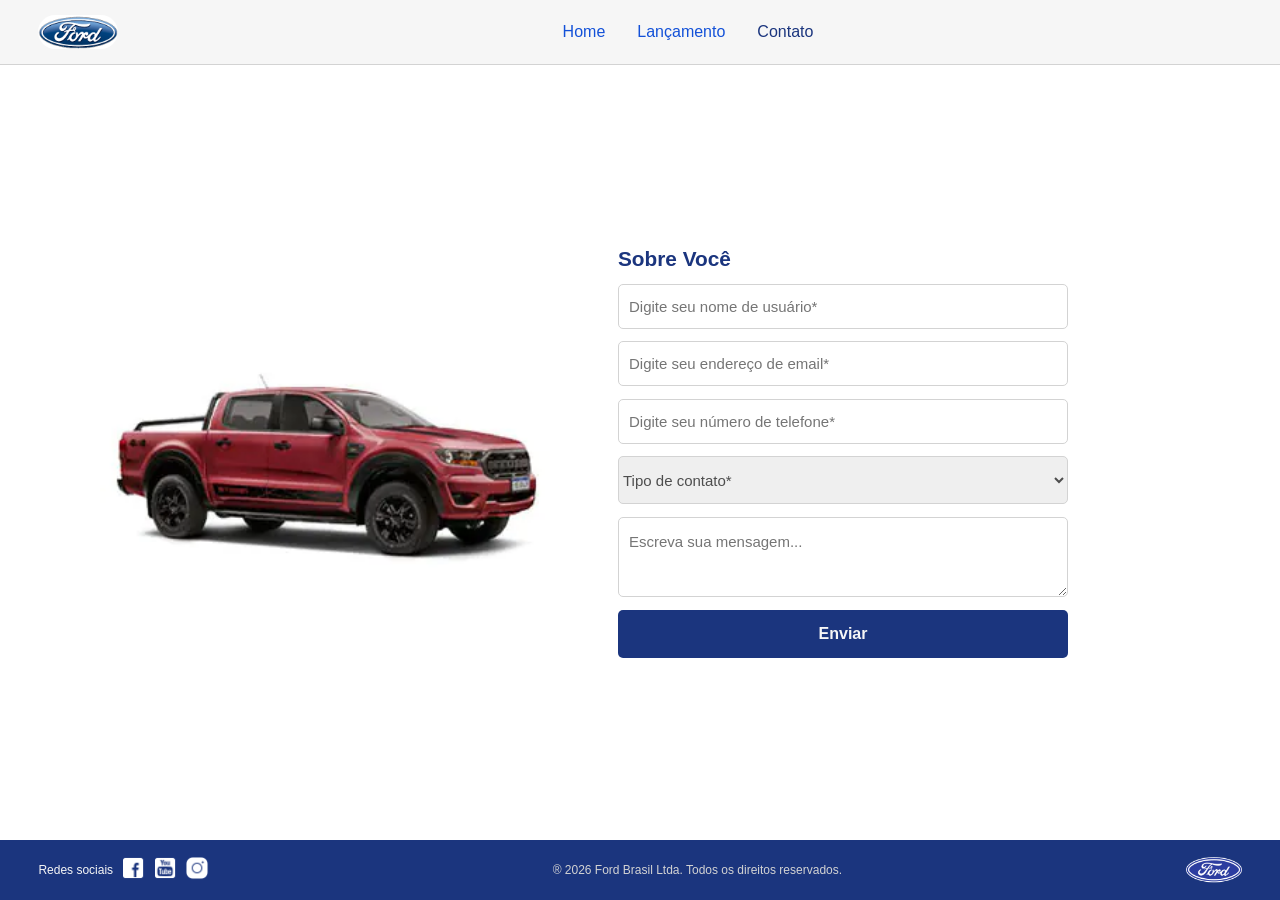
==== contato.html @ aea5c7e1 "main" ====
<!DOCTYPE html>
<html lang="pt-br">
<head>
    <meta http-equiv="X-UA-Compatible" content="ie=edge">
    <meta http-equiv="Content-Type" content="text/html;charset=UTF-8">
    <meta name="viewport" content="width=device-width, initial-scale=1.0">
    <meta name="author" content="Ronyel Borges">
    <link rel="stylesheet" href="style.css">
    <title>Ford Contato</title>
</head>
<body>
    <!-- HTML SEMÂNTICO -->
    <header>
        <img class="logo-header" src="./img/logo-ford-256.png" alt="Logomarca Ford"> 
        <nav>
            <ul>
                <li><a href="index.html">Home</a></li>
                <li><a href="lançamento.html">Lançamento</a></li>
                <li><a href="#" class="menu-escolhido">Contato</a></li>
            </ul>
        </nav>
    </header>
    <main class="main-form">
        <img src="./img/storm.jpg" alt="Foto da Ford Storm" class="foto-carro--form">
        <form>
            <h1>Sobre Você</h1>
            <input type="text" name="username" placeholder="Digite seu nome de usuário*" required>
            <input type="email" name="email" placeholder="Digite seu endereço de email*" required>
            <input type="tel" name="telefone" placeholder="Digite seu número de telefone*" required>
            <select name="tipo-contato" required>
                <option value="" disabled selected hidden>Tipo de contato*</option>
                <option value="celular">Celular</option>
                <option value="telefone-fixo">Telefone Fixo</option>
            </select>
            <textarea name="mensagem" placeholder="Escreva sua mensagem..."></textarea>
            <input type="submit" value="Enviar">
        </form>
    </main>
    <footer>
        <div class="redes-sociais">
            <p>Redes sociais</p>
            <a href="https://www.facebook.com/FordBrasil/?locale=pt_BR">
                <img src="./img/facebook-50.png" alt="Facebook">
            </a>
            <a href="https://www.instagram.com/fordbrasil/?hl=pt-br">
                <img src="./img/youtube-squared-50.png" alt="Youtube">
            </a>
            <a href="https://www.youtube.com/user/FordBrasil">
                <img src="./img/instagram-logo-50.png" alt="Instagram">
            </a>
        </div>
        <p>® 2026 Ford Brasil Ltda. Todos os direitos reservados.</p>
        <img class="logo-footer" src="./img/ford-96.png" alt="Logomarca Ford">
    </footer>
    <!-- Feito por Ronyel Borges -->
</body>
</html>
---- style.css ----
/* CONFIGURAÇÕES INICIAIS */
:root {
    --fonte-primaria: #F6F6F6;
    --fonte-secundaria: #1b357e;
    --fonte-terciaria: #1351d8;
}

* {
    margin: 0;
    padding: 0;
    border: 0;
    font-size: 100%;
    font: inherit;
    vertical-align: baseline;
}

ul {
    list-style: none;
}

body {
    min-height: 100vh;
    width: 100%;
    display: flex;
    flex-direction: column;
    background-color: #ffffff;
    font-family: Arial, Helvetica, sans-serif;
}

/* HEADER */
header {
    display: flex;
    align-items: center;
    padding: 0.5rem 3%;
    background-color: var(--fonte-primaria);
    border-bottom: 1px solid #d3d3d3;
    flex-wrap: wrap;
    gap: 1rem;
}

.logo-header {
    width: 5rem;
    height: auto;
    border-radius: 20px;
}

header nav {
    flex: 1;
    display: flex;
    justify-content: center;
    align-items: center;
    min-height: 3rem;
}

header nav ul {
    display: flex;
    gap: 2rem;
    flex-wrap: wrap;
    justify-content: center;
}

header nav ul li a {
    text-decoration: none;
    color: var(--fonte-terciaria);
    font-size: 1rem;
}

header nav ul li a:hover {
    color: var(--fonte-secundaria);
}

.menu-escolhido {
    color: var(--fonte-secundaria);
}

/* MAIN */
main {
    flex: 1; 
    text-align: center;
    padding: 0;
    width: 100%;
    box-sizing: border-box;
}

main img {
    display: block;
    width: 100%;
    max-width: 90%;
    height: auto;
    margin: 2rem auto 0;
}

main > p {
    display: inline;
    font-size: 0.9rem;
    color: black;
    line-height: 1.6;
    margin: 1rem 0;
    padding: 0 1rem;
}

main > a {
    display: inline;
    font-size: 0.9rem;
    color: var(--fonte-terciaria);
    text-decoration: underline;
}

main > a:hover {
    color: var(--fonte-secundaria);
    transition: 300ms;
}

.main-form{
    display: flex;
    flex-direction: row;
    margin: 1rem 0;
    justify-content: center;
    align-items: center;
    width: 100%;
    max-width: 1100px;
    padding: 0 2rem;
    box-sizing: border-box;
}

.main-lancamento{
    display: flex;
    flex-direction: column;
    align-items: center;
    justify-content: stretch;
    width: 100%;
    padding: 0;
    margin: 0;
}

form {
    display: flex;
    flex-direction: column;
    width: 50vh;
    gap: 0.8rem;
    height: 70vh;
    justify-content: center;
}

form > input {
    height: 0.8rem;
    padding: 15px 10px;
    border: solid 1px #d3d3d3;
    border-radius: 5px;
    font-size: 15px;
}

form > h1 {
    text-align: left;
    font-weight: 600;
    font-size: 1.3rem;
    color: var(--fonte-secundaria);
}

form > select, textarea {
    height: 3rem;
    border: solid 1px #d3d3d3;
    border-radius: 5px;
    font-size: 15px;
    color: #353535de;
}

form > textarea {
    padding: 15px 10px;
}

form > input[type="submit"] {
    background-color: var(--fonte-secundaria);
    color: var(--fonte-primaria);
    padding: 15px 10px;
    font-size: 1rem;
    font-weight: 600;
    height: 3rem;
    border-radius: 5px;
    cursor: pointer;
    transition: 200ms;
    border: none;
}

form > input[type="submit"]:hover {
    background-color: #ffffff;
    color: var(--fonte-terciaria);
    border: solid 1px var(--fonte-terciaria);
    transition: 200ms;
}

.enviar-form--button{
    display: flex;
    text-align: center;
    align-items: center;
    justify-content: center;
}

.foto-carro--form {
    height: auto;
    width: 50vh;
    border-radius: 8px;
}

.foto-ranger {
    cursor: default;
}

iframe {
    width: 100%;
    max-width: 100%;
    height: 20rem;
    margin: 0;
}

section {
    display: flex;
    flex-direction: row;
    justify-content: center;
    align-items: flex-start;
    gap: 1.5rem;
    box-sizing: border-box;
    margin: 1.5rem auto;
    flex-wrap: wrap;
    width: 100%;
    padding: 0 3rem;
}

label {
    display: flex;
    flex-direction: column;   
    cursor: pointer; 
    width: 100%;
    max-width: 20rem;
}

label > p {
    text-align: left;
}

label:hover {
    filter: opacity(90%);
    color: rgba(0, 0, 0, 0.712);
    transition: 200ms;
    transform: scale(1.05);
    transition: 200ms;
}

.foto-carro {
    width: 100%;
    max-width: 20rem;
    height: auto;
    margin-bottom: 0.5rem;
}

.info-img {
    width: 1.3rem;
    height: 1.3rem;
}

.button-comparar {
    background-color: var(--fonte-terciaria);
    color: var(--fonte-primaria);
    padding: 0.8rem 1.5rem;
    margin: 2rem 0;
    font-size: 1rem;
    text-decoration: none;
    border-radius: 10px;
    width: 100%;
    max-width: 20rem;
    transition: 200ms;
}

.button-comparar:hover {
    color: var(--fonte-terciaria);
    border: solid 1px var(--fonte-terciaria);
    background-color: #ffffff;
}

.button-comparar:active {
    background-color: var(--fonte-terciaria);
    color: var(--fonte-primaria);
    transition: none;
}

.info-carro {
    display: flex;
    flex-direction: row;
    gap: 15px;
    text-align: left;
}

.info-carro > p {
    font-size: 1rem;
}

.info-carro > input {
    width: 2rem;
    height: 2rem;
}

/* FOOTER */
footer {
    background-color: var(--fonte-secundaria);
    padding: 1rem 3%;
    min-height: auto;
    display: flex;
    align-items: center;
    justify-content: space-between;
    flex-wrap: wrap;
    gap: 1rem;
    margin-top: auto;
    width: 100%;
    box-sizing: border-box;
}

.redes-sociais {
    display: flex;
    align-items: center;
    gap: 0.5rem;
    flex-wrap: wrap;
}

.redes-sociais p {
    color: var(--fonte-primaria);
    font-size: 0.75rem;
}

.redes-sociais a img {
    width: 1.5rem;
    height: auto;
}

.redes-sociais img:hover {
    filter: opacity(80%);
    transition: 200ms;
}

footer > p {
    color: #d3d3d3;
    font-size: 0.75rem;
    text-align: center;
    flex: 1;
    min-width: 150px;
}

.logo-footer {
    width: 3.5rem;
    height: auto;
}

/* MEDIA QUERIES - RESPONSIVO */

/* DESKTOP GRANDE (a partir de 1024px) */
@media (min-width: 1024px) {
    section {
        gap: 2rem;
    }

    main > p {
        line-height: 1.8;
    }
}

/* TABLETS E TELAS PEQUENAS (até 768px) */
@media (max-width: 768px) {
    header {
        padding: 0.5rem 2%;
        gap: 1rem;
    }

    .logo-header {
        width: 4rem;
    }

    header nav {
        flex: 1;
    }

    header nav ul {
        gap: 1rem;
        font-size: 0.9rem;
    }

    header nav ul li a {
        font-size: 0.9rem;
    }

    main {
        padding: 1.5rem 2%;
    }

    .main-form {
        flex-direction: column;
        margin: 0 auto;
        gap: 1.5rem;
        padding: 0 1rem;
    }

    form {
        width: 80%;
        max-width: 50vh;
        min-height: 50vh;
        height: auto;
    }

    .foto-carro--form {
        width: 80%;
        max-width: 50vh;
    }

    form > input {
        font-size: 14px;
    }

    form > select, textarea {
        font-size: 14px;
    }

    section {
        gap: 1.5rem;
        margin: 1.2rem auto;
        padding: 0 1.5rem;
    }

    label {
        width: 100%;
        max-width: 100%;
    }

    .foto-carro {
        width: 100%;
        max-width: 100%;
    }

    .button-comparar {
        width: 100%;
        max-width: 100%;
        margin: 1.5rem 0;
    }

    iframe {
        height: 15rem;
        margin: 0;
    }

    footer {
        padding: 1rem 2%;
        gap: 0.5rem;
    }

    .redes-sociais {
        order: 1;
        width: 100%;
        gap: 0.3rem;
    }

    .redes-sociais p {
        font-size: 0.7rem;
    }

    footer > p {
        order: 2;
        width: 100%;
        font-size: 0.7rem;
    }

    .logo-footer {
        order: 3;
        width: 3rem;
    }
}

/* SMARTPHONES (até 480px) */
@media (max-width: 480px) {
    header {
        flex-direction: column;
        padding: 0.5rem 2%;
        gap: 0.5rem;
    }

    .logo-header {
        width: 3.5rem;
    }

    header nav {
        width: 100%;
        justify-content: center;
    }

    header nav ul {
        gap: 0.8rem;
        flex-wrap: wrap;
        justify-content: center;
    }

    header nav ul li a {
        font-size: 0.8rem;
    }

    main {
        padding: 1rem 1.5%;
    }

    main img {
        max-width: 100%;
        margin: 1rem auto 0;
    }

    main > p {
        font-size: 0.85rem;
        line-height: 1.5;
        margin: 0.8rem 0;
    }

    .main-form {
        flex-direction: column;
        margin: 0 auto;
        gap: 1rem;
        padding: 1rem 1rem;
    }

    form {
        width: 100%;
        min-height: auto;
    }

    form > input {
        height: auto;
        padding: 12px 8px;
        font-size: 13px;
    }

    form > h1 {
        font-size: 1.1rem;
    }

    form > select, textarea {
        height: 2.5rem;
        font-size: 13px;
    }

    form > textarea {
        min-height: 100px;
    }

    form > input[type="submit"] {
        padding: 12px 8px;
        font-size: 0.9rem;
        height: auto;
    }

    section {
        flex-direction: column;
        gap: 0.8rem;
        margin: 0.8rem auto;
        padding: 0 1.2rem;
    }

    label {
        width: 100%;
        max-width: 100%;
    }

    .foto-carro {
        width: 100%;
    }

    .button-comparar {
        width: 100%;
        padding: 0.6rem 1rem;
        font-size: 0.9rem;
        margin: 1rem 0;
    }

    iframe {
        height: 12rem;
        margin: 0;
    }

    footer {
        flex-direction: column;
        padding: 0.8rem 2%;
        gap: 0.5rem;
        min-height: auto;
    }

    .redes-sociais {
        order: 1;
        width: 100%;
        justify-content: center;
        gap: 0.3rem;
    }

    .redes-sociais p {
        font-size: 0.65rem;
    }

    .redes-sociais a img {
        width: 1.2rem;
    }

    footer > p {
        order: 2;
        width: 100%;
        font-size: 0.65rem;
        margin: 0;
    }

    .logo-footer {
        order: 3;
        width: 2.5rem;
    }
}

/* SMARTPHONES MUITO PEQUENOS (até 320px) */
@media (max-width: 320px) {
    header {
        flex-direction: column;
        padding: 0.4rem 1%;
        gap: 0.3rem;
    }

    .logo-header {
        width: 3rem;
    }

    header nav ul {
        gap: 0.5rem;
    }

    header nav ul li a {
        font-size: 0.75rem;
    }

    main {
        padding: 0.8rem 1%;
    }

    main > p {
        font-size: 0.8rem;
        line-height: 1.4;
        margin: 0.5rem 0;
        padding: 0 0.5rem;
    }

    section {
        gap: 0.8rem;
        margin: 0.8rem auto;
        padding: 0 1rem;
    }

    label {
        width: 100%;
    }

    .foto-carro {
        width: 100%;
    }

    .info-carro > p {
        font-size: 0.85rem;
    }

    .info-carro > input {
        width: 1.5rem;
        height: 1.5rem;
    }

    .button-comparar {
        width: 100%;
        padding: 0.5rem 0.8rem;
        font-size: 0.8rem;
        margin: 0.8rem 0;
    }

    iframe {
        height: 10rem;
    }

    footer {
        padding: 0.6rem 1%;
        gap: 0.3rem;
    }

    .redes-sociais {
        gap: 0.2rem;
    }

    .redes-sociais p {
        font-size: 0.6rem;
    }

    .redes-sociais a img {
        width: 1rem;
    }

    footer > p {
        font-size: 0.6rem;
    }

    .logo-footer {
        width: 2rem;
    }
}
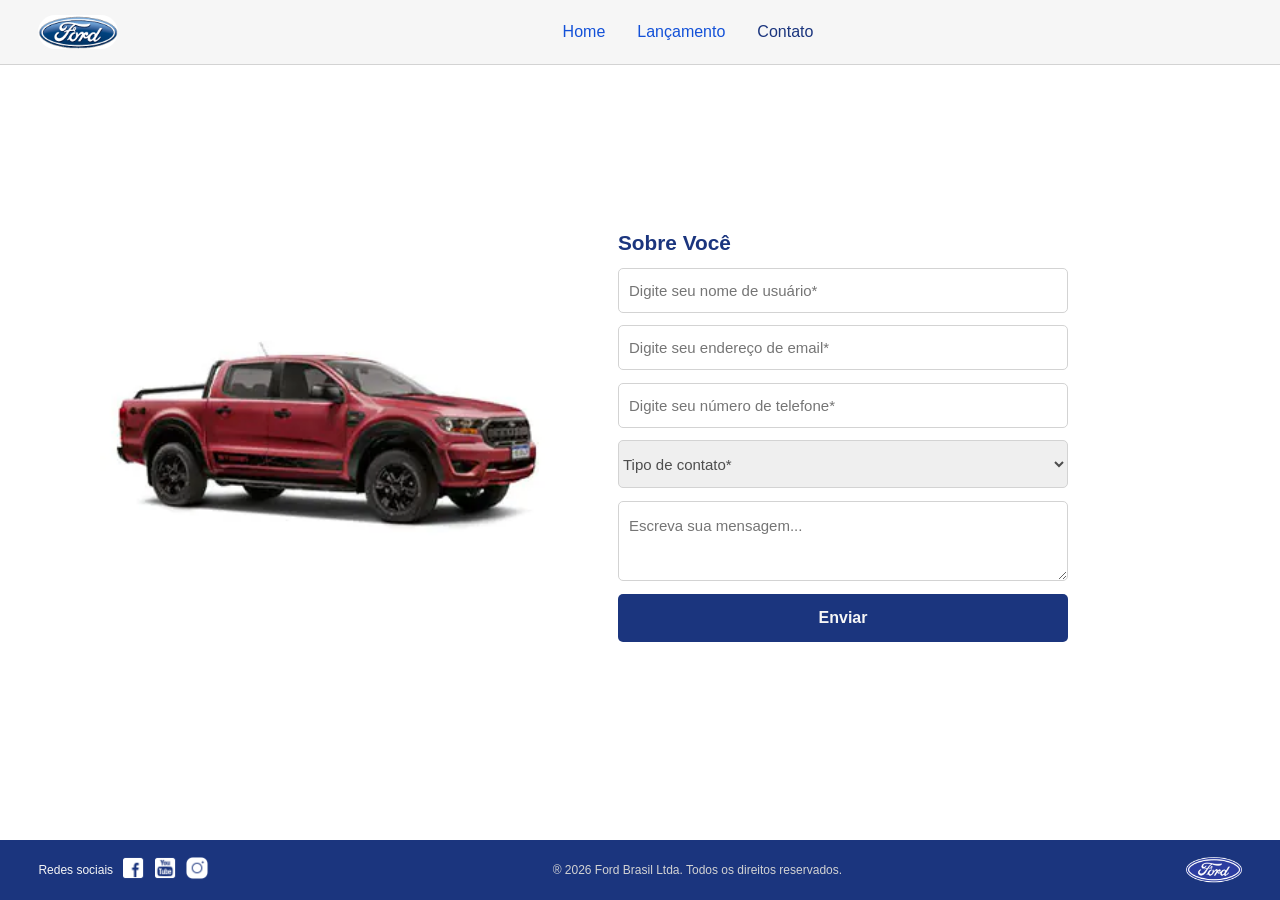
==== commit f8cdb3b6: "fix(geral): correções de erro de regra de negócio" ====
--- a/contato.html
+++ b/contato.html
@@ -29,8 +29,9 @@
             <input type="tel" name="telefone" placeholder="Digite seu número de telefone*" required>
             <select name="tipo-contato" required>
                 <option value="" disabled selected hidden>Tipo de contato*</option>
-                <option value="celular">Celular</option>
-                <option value="telefone-fixo">Telefone Fixo</option>
+                <option value="elogio">Elogio</option>
+                <option value="reclamacao">Reclamação</option>
+                <option value="solicitacao">Solicitação</option>
             </select>
             <textarea name="mensagem" placeholder="Escreva sua mensagem..."></textarea>
             <input type="submit" value="Enviar">
@@ -39,13 +40,13 @@
     <footer>
         <div class="redes-sociais">
             <p>Redes sociais</p>
-            <a href="https://www.facebook.com/FordBrasil/?locale=pt_BR">
+            <a href="https://www.facebook.com/FordBrasil/?locale=pt_BR" target="_blank" rel="noopener noreferrer">
                 <img src="./img/facebook-50.png" alt="Facebook">
             </a>
-            <a href="https://www.instagram.com/fordbrasil/?hl=pt-br">
+            <a href="https://www.youtube.com/user/FordBrasil" target="_blank" rel="noopener noreferrer">
                 <img src="./img/youtube-squared-50.png" alt="Youtube">
             </a>
-            <a href="https://www.youtube.com/user/FordBrasil">
+            <a href="https://www.instagram.com/fordbrasil/?hl=pt-br" target="_blank" rel="noopener noreferrer">
                 <img src="./img/instagram-logo-50.png" alt="Instagram">
             </a>
         </div>
--- a/style.css
+++ b/style.css
@@ -87,7 +87,7 @@
     width: 100%;
     max-width: 90%;
     height: auto;
-    margin: 2rem auto 0;
+    margin: 2rem auto;
 }
 
 main > p {
@@ -95,18 +95,17 @@
     font-size: 0.9rem;
     color: black;
     line-height: 1.6;
-    margin: 1rem 0;
-    padding: 0 1rem;
-}
-
-main > a {
+    padding: 1rem;
+}
+
+main > a, .link-home {
     display: inline;
     font-size: 0.9rem;
     color: var(--fonte-terciaria);
     text-decoration: underline;
 }
 
-main > a:hover {
+main > a:hover, .link-home:hover {
     color: var(--fonte-secundaria);
     transition: 300ms;
 }
@@ -309,7 +308,7 @@
     justify-content: space-between;
     flex-wrap: wrap;
     gap: 1rem;
-    margin-top: auto;
+    margin-top: 2rem;
     width: 100%;
     box-sizing: border-box;
 }
@@ -434,7 +433,7 @@
     }
 
     .button-comparar {
-        width: 100%;
+        width: 20rem;
         max-width: 100%;
         margin: 1.5rem 0;
     }
@@ -445,13 +444,12 @@
     }
 
     footer {
-        padding: 1rem 2%;
-        gap: 0.5rem;
+        gap: 1rem;
+        padding: 0.8rem;
     }
 
     .redes-sociais {
         order: 1;
-        width: 100%;
         gap: 0.3rem;
     }
 
@@ -567,7 +565,7 @@
     }
 
     .button-comparar {
-        width: 100%;
+        width: 20rem;
         padding: 0.6rem 1rem;
         font-size: 0.9rem;
         margin: 1rem 0;
@@ -668,7 +666,7 @@
     }
 
     .button-comparar {
-        width: 100%;
+        width: 8rem;
         padding: 0.5rem 0.8rem;
         font-size: 0.8rem;
         margin: 0.8rem 0;
